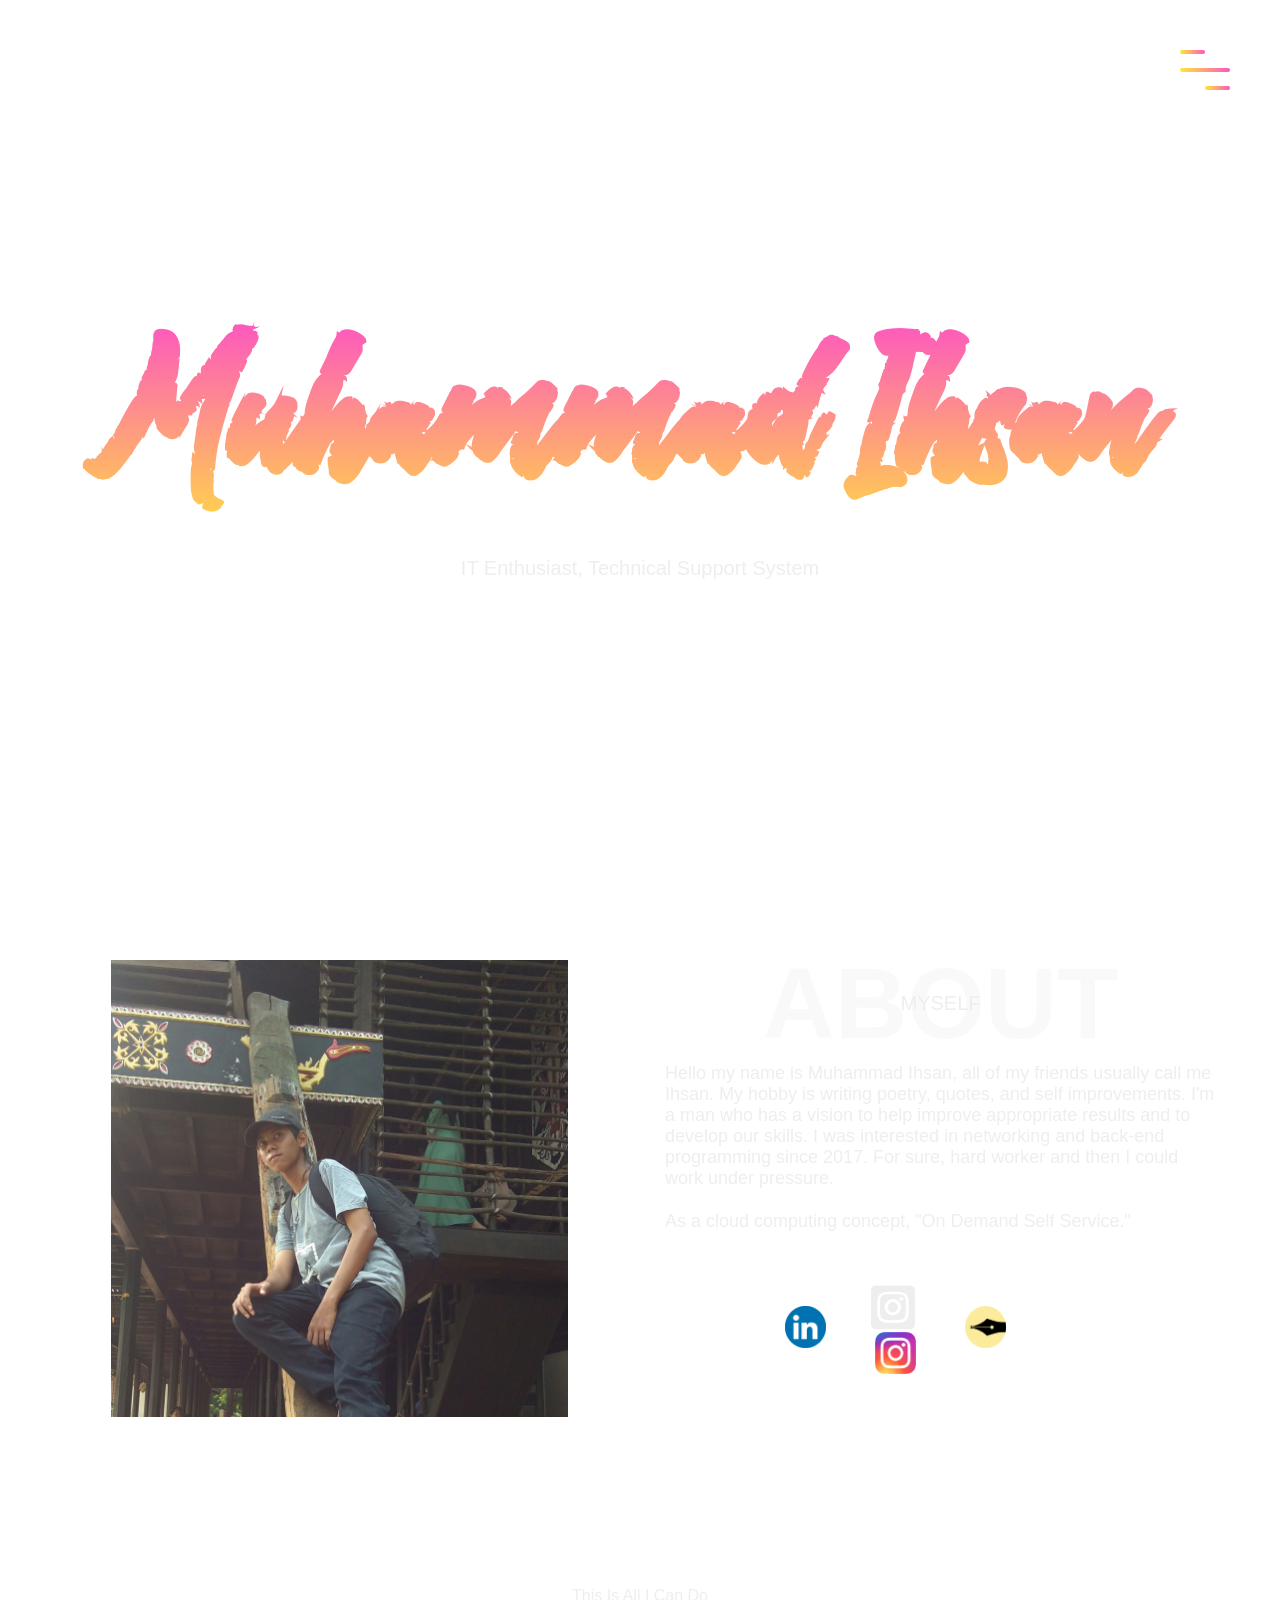
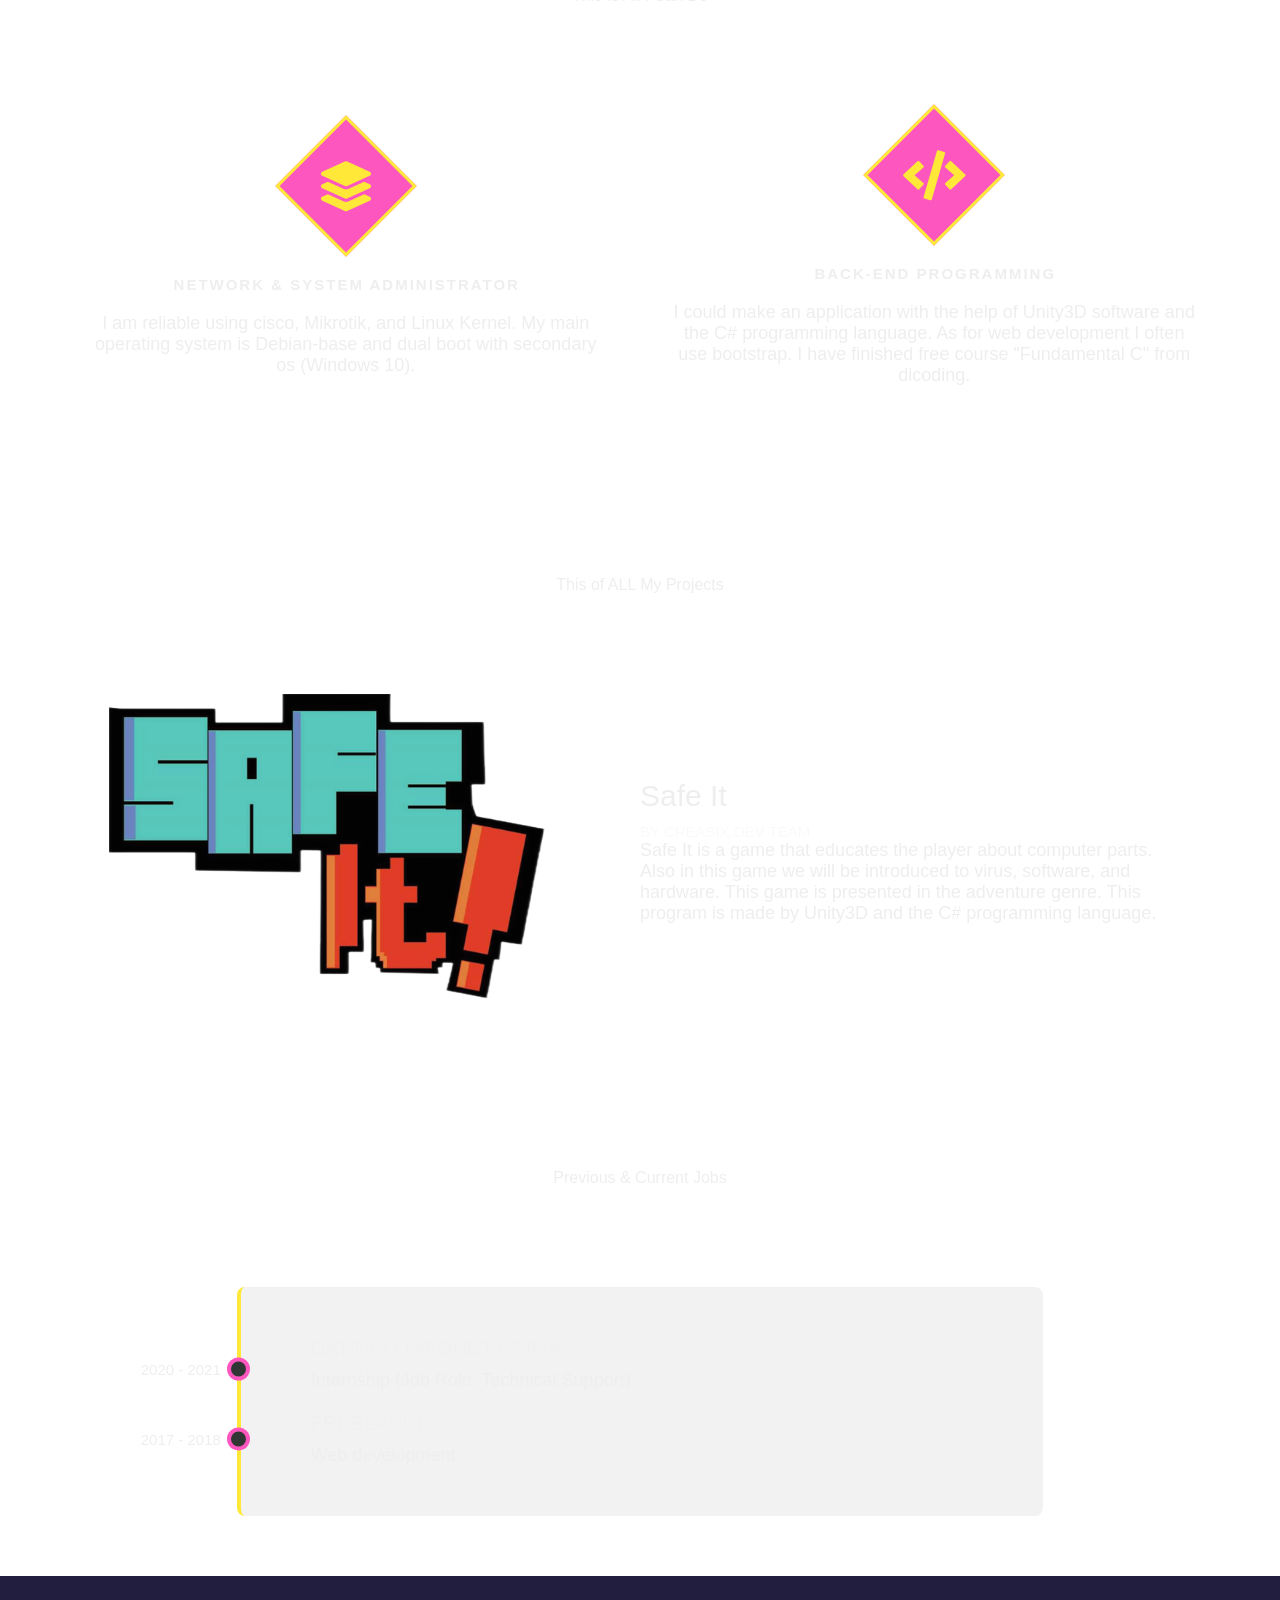
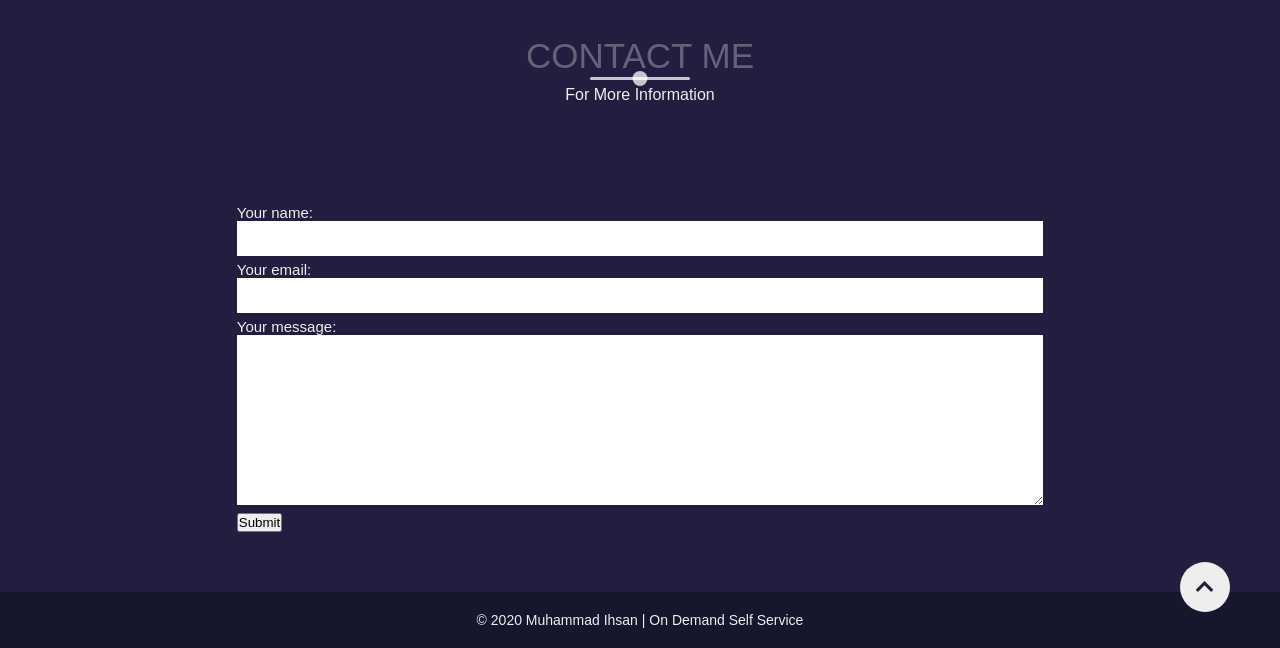
==== index.html @ b0d6e11d "bug fixing, masih ada sedikit bug di navigasi" ====
<!DOCTYPE html>
<html lang="en">
<head>
     <meta charset="UTF-8">
    <meta name="viewport" content="width=device-width, initial-scale=1">
    <title>Portfolio</title>
    <link rel="stylesheet" href="aos@next/dist/aos.css" />
    <link rel="stylesheet" href="https://use.fontawesome.com/releases/v5.7.2/css/all.css" integrity="sha384-fnmOCqbTlWIlj8LyTjo7mOUStjsKC4pOpQbqyi7RrhN7udi9RwhKkMHpvLbHG9Sr" crossorigin="anonymous">
    <link rel="stylesheet" href="main.css">
</head>
<body>
	<header>
		<div class="menu-toggler">
			<div class="bar half start"></div>
			<div class="bar"></div>
			<div class="bar half end"></div>
		</div>
		<nav class="top-nav">
			<ul class="nav-list">
				<li>
					<a href="index.html" class="nav-link">Home</a>
				</li>
				<li>
					<a href="#about" class="nav-link">About</a>
				</li>
				<li>
					<a href="#services" class="nav-link">Services</a>
				</li>
				<li>
					<a href="#portfolio" class="nav-link">Portfolio</a>
				</li>
				<li>
					<a href="#experience" class="nav-link">Experience</a>
				</li>
				<li>
					<a href="#contact" class="nav-link">Contact</a>
				</li> 
			</ul>
		</nav>
		<div class="landing-text">
			<h1>Muhammad Ihsan</h1>
			<h6>IT Enthusiast, Technical Support System</h6>
		</div>
	</header>

	<section class="about" id="about">
		<div class="container">
			<div class="profile-img" data-aos="fade-right" data-aos-delay="300">
				<img src="images/profile4.JPG">
			</div>
			<div class="about-details"  data-aos="fade-left" data-aos-delay="600">
				<div class="about-heading">
					<h1>
						About
					</h1>
					<h6>
						Myself
					</h6>
				</div>
				<p>
					Hello my name is Muhammad Ihsan, all of my friends usually call me Ihsan. My hobby is writing poetry, quotes, and self improvements. I'm a man who has a vision to help improve appropriate results and to develop our skills. I was interested in networking and back-end programming since 2017. For sure, hard worker and then I could work under pressure.
				</p>
				<br>
				<br>
				<p>
					As a cloud computing concept, "On Demand Self Service."
				</p>
				<div class="social-media">
				<ul class="nav-list">
					<li>
						<a href="https://www.linkedin.com/in/muhammad-ihsan-b59110147/" class="icon-link">
							<i class="fab fa-linkedin-square">
								<img src="images/linkedin.png">
							</i>
						</a>
					</li>
					<li>
						<a href="https://www.instagram.com/13ihsan92" class="icon-link">
							<i class="fab fa-instagram-square">
								<img src="images/ig.png">
							</i>
						</a>
					</li>
					<li>
						<a href="https://penakota.id/penulis/stalkingbird" class="icon-link">
							<i class="fab fa-penakota-square">
								<img src="images/penakota.png">
							</i>
						</a>
					</li>
					<!-- mengurangi <li>
						<a href="https://www.facebook.com/13ihsan92" class="icon-link">
							<i class="fab fa-fb-square">
								<img src="images/fb.png">
							</i>
						</a>
					</li> -->
					<li>
						<a href="https://www.github.com/13ihsan92/" class="icon-link">
							<i class="fab fa-githubs-square">
								<img src="images/git.png">
							</i>
						</a>
					</li>
				</ul>
			</div>
			</div>
		</div>
	</section>

	<section class="services" id="services">
		<div class="container">
			<div class="section-heading">
				<h1>
					Services
				</h1>
				<h6>
					This Is All I Can Do
				</h6>
			</div>
				<div class="my-skills">
					<div class="skill" data-aos="fade-in" data-aos-delay="600">
					<div class="icon-container">
						<i class="fas fa-layer-group"></i>
					</div>
						<h1>Network & System Administrator</h1>
					<p>
						I am reliable using cisco, Mikrotik, and Linux Kernel. My main operating system is Debian-base and dual boot with secondary os (Windows 10).
					</p>
				</div>
				<div class="skill" data-aos="fade-in" data-aos-delay="900">
					<div class="icon-container">
						<i class="fas fa-code"></i>
					</div>
					<h1>Back-End Programming</h1>
					<p>
						I could make an application with the help of Unity3D software and the C# programming language. As for web development I often use bootstrap. 
						I have finished free course "Fundamental C" from dicoding.
					</p>
				</div>
			</div>
		</div>
	</section>

	<section class="portfolio" id="portfolio">
		<div class="container">
			<div class="section-heading">
				<h1>
					Portfolio
				</h1>
				<h6>
					This of ALL My Projects 
				</h6>
			</div>
			<div class="portfolio-item">
				<div class="portfolio-img has-margin-right" data-aos="fade-right" data-aos-delay="300">
					<img src="images/Safe it3.png">
				</div>
				<div class="portfolio-description has-margin-right" data-aos="fade-left" data-aos-delay="600">
					<h1>Safe It</h1>
					<h6>By Creasix.dev Team</h6>
					<p>Safe It is a game that educates the player about computer parts. Also in this game we will be introduced to virus, software, and hardware. This game is presented in the adventure genre. This program is made by Unity3D and the C# programming language.</p>
					<!-- remove sementara <a href="#">View More Details</a> -->
				</div>
			</div>
		</div>
	</section>


	<section class="experience" id="experience">
		<div class="container">
			<div class="section-heading">
				<h1>
					Work Experiences
				</h1>
				<h6>
					Previous & Current Jobs
				</h6>
			</div>
			<div class="timeline" data-aos="fade-down" data-aos-delay="600">
				<ul>
					<li class="date" data-date="2020 - 2021">
						<h1>Datindo Infonet Prima</h1>
						<p>Internship (Job Role: Technical Support)</p>
					</li>
					<li class="date" data-date="2017 - 2018">
						<h1>Freelance</h1>
						<p>Web development</p>
					</li>
				</ul>
			</div>
		</div>
	</section>

	<section class="contact" id="contact">
		<div class="container">
			<div class="section-heading">
				<h1>
					Contact Me
				</h1>
				<h6>
					For More Information
				</h6>
			</div>
			<form action="https://formspree.io/mqkykawk" method="POST" data-aos="fade-up" data-aos-delay="600">
				<label>
    				Your name:
   					<input type="text" name="name" required>
  				</label>
  				<label>
    				Your email:
   					<input type="text" name="_replyto" required>
  				</label>
  				<label>
    				Your message:
    				<textarea name="message" cols="10" rows="10"></textarea>
  				</label>
  				<button type="submit" value="submit">Submit</button>
			</form>
		</div>
	</section>

	<footer class="copyright">
		<div class="up" id="up">
			<i class="fas fa-chevron-up"></i>
		</div>
		<p>&copy; 2020 Muhammad Ihsan | On Demand Self Service</p>
	</footer>

    <script src="https://ajax.googleapis.com/ajax/libs/jquery/3.3.1/jquery.min.js"></script>
    <script src="aos@next/dist/aos.js"></script>
    <script src="main.js"></script>
</body>
</html>
---- main.css ----
/*Start global*/
*{
  margin: 0;
  padding: 0;
  box-sizing: border-box;

}

html{

  font-size: 10px;
  font-family: 'Roboto', sans-serif;
  color: #eee;

}

body{
  width: 100%;
  height: 100%;
  background: url(images/sitebg2.jpg) no-repeat center fixed;
  background-size: cover;

}

section{
  padding: 6rem 0;

}

a{
  text-decoration: none;
  color: #eee;

}

p{
  font-size: 1.8rem;
  font-weight: 300;

}

img{
  width: 83%;
  margin-left: auto;
  margin-right: auto;
  display: flex;
}
/*End global*/

/*Start reusable*/
.container{
  width: 90%;
  max-width: 100%;
  height: 100%;
  margin: 0 auto;
  position: relative;
}

.section-heading{
  text-align: center;
  margin-bottom: 10rem;
}

.section-heading h1{
  font-size: 3.5rem;
  color: rgba(255,255,255, .3);
  text-transform: uppercase;
  font-weight: 300;
  position: relative;
  margin-bottom: 1rem;

}

.section-heading h1::before,
.section-heading h1::after{
  content: '';
  position: absolute;
  bottom: -5rem;
  left: 50%;
  transform: translateX(-50%);
  background-color: rgba(255,255,255, 0.75);
}

.section-heading h1::before{
  width: 10rem;
  height: 3px;
  border-radius: .8rem;
  bottom: -0.4rem;
}

.section-heading h1::after{
  width: 1.5rem;
  height: 1.5rem;
  border-radius: 100%;
  bottom: -1rem;
}

.section-heading h6{
  font-size: 1.6rem;
  font-weight: 300;

}

.has-margin-right{
  margin-right: 5rem;

}

/*End reusable*/

/*Start header*/
header{
  width: 100%;
  height: 100vh;

}

.top-nav{
  width: 100%;
  height: 100vh;
  position: fixed;
  top: -150vh;
  z-index: 50;
  background-color: #16162d;
  border-bottom-right-radius: 100%; 
  border-bottom-left-radius: 100%;
  transition: all 650ms cubic-bezier(1,0,0,1);

}

.nav-list{
  list-style: none;
  width: 100%;
  height: 100%;
  display: flex;
  justify-content: center;
  align-items: center;

}

li{
  margin: 0 2rem;
}

.nav-link{
  font-family: "The Historia Demo", sans-serif;
  font-size: 5rem;
  padding: 1rem;

}

.nav-link:hover,
.nav-link:focus{
  background: linear-gradient(to top, #ffe838, #fd57bf);
  -webkit-background-clip: text;
  -webkit-text-fill-color: transparent;

}

.top-nav.open{
  top: 0;
  border-radius: initial;
}

.menu-toggler{
  position: absolute; 
  top: 5rem;
  right: 5rem;
  width: 5rem;
  height: 4rem;
  display: flex;
  flex-direction: column;
  justify-content: space-between;
  cursor: pointer;
  z-index: 1500;
  transition: transform 650ms ease-out;

}

.menu-toggler.open{
  transition: rotate(-450deg);
}

.bar{
  background: linear-gradient(to right, #ffe838, #fd57bf);
  width: 100%;
  height: 4px;
  border-radius: .8rem;
}

.bar.half{
  width: 50%;

}

.bar.start{
  transform-origin: right;
  transition: transform 650ms cubic-bezier(0.54, -0.81, 0.57, 0.57);  

}

.open .bar.start{
  transform: rotate(-450deg) translateX(.8rem);

}

.bar.end{
  align-self: flex-end;
  transform-origin: left;
  transition: transform 650ms cubic-bezier(0.54, -0.81, 0.57, 0.57);  

}

.open .bar.end{
  transform: rotate(-450deg) translateX(-.8rem);
  
}

.landing-text{
  position: absolute;
  top: 50%;
  left: 50%;
  transform: translate(-50%, -50%);
  width: 100%;
  text-align: center;
  z-index: 1;

}

.landing-text h1{
  font-size: 20rem;
  font-family: 'The Historia Demo', sans-serif;
  background: linear-gradient(to top, #ffe838, #fd57bf);
  -webkit-background-clip: text;
  -webkit-text-fill-color: transparent;
  padding: 1rem;
  user-select: none;

}

.landing-text h6{
  font-size: 2rem;
  font-weight: 300;

}
/*End header*/

/*Start about*/
.about .container{
  display: flex;
  align-items: center;
  justify-content: center;

}

.about-heading{
  text-align: center;
  text-transform: uppercase;
  line-height: 0;
  margin-bottom: 6rem;

}

.about-heading h1{
  font-size: 10rem;
  opacity: .3;
}

.about-heading h6{
  font-size: 2rem;
  font-weight: 300;

}

.profile-img{
  flex: 1;
  margin-right: 5rem;
}

.about-details{
  flex: 1;
}

.social-media{
    margin-top: 5rem;

}

.social-media i{
  font-size: 5rem;
  transition: color 650ms;

}

.social-media img {
  max-width: 50px;
}
/*End about*/

/*Start services*/
.my-skills{
  margin-top: 10rem;
  display: grid;
  grid-template-columns: repeat(auto-fit, minmax(25rem, 1fr));
  grid-gap: 2.5rem;
  text-align: center;
}

.skill{
  display: flex;
  flex-direction: column;
  justify-content: center;
  align-items: center;
  padding: 2rem;
}

.skill li{
  list-style-type: none;

}

.skill h1{
  text-transform: uppercase;
  letter-spacing: 2px;
  margin: 2rem -2px 2rem 0;
}

.icon-container{
  width: 10rem;
  height: 10rem;
  border: 3px solid #ffe838;
  background-color: #fd57bf;
  margin-bottom: 2rem;
  display: flex;
  transform: rotate(45deg);

}

.icon-container i{
  color: #ffe838;
  font-size: 5rem;
  margin: auto;
  transform: rotate(-45deg);
}

/*End services*/

/*Start portfolio*/
.portfolio-item{
  display: flex;
  align-items: center;
  justify-content: center;
  margin-bottom: 5rem;

}

.portfolio-item:last-child{
  margin-bottom: 0;

}

.portfolio-img{
    flex: 1;
}

.portfolio-description{
    flex: 1;
}

.portfolio-description h1{
  font-size: 3rem;
  text-transform: capitalize;
  font-weight: 300;
  margin: 1rem 0;

}

.portfolio-description h6{
  font-size: 1.5rem;
  text-transform: uppercase;
  font-weight: 300;
  opacity: 0.3;

}
.portfolio-description a{
  display: inline-block;
  margin-top: 2.5rem;
  font-size: 1.5rem;
  text-transform: uppercase;
  color: #3883ff;
transition: color 650ms;

}

.portfolio-description a:hover{
  color: #2f67cd;

}
/*End services*/

/*Start timeline*/
.timeline ul{
  border-left: 4px solid #ffe838;
  border-radius: .8rem;
  background-color: rgba(0,0,0,0.05);
  margin: 0 auto;
  position: relative;
  padding: 5rem;
  list-style: none;
  text-align: left;
  width: 70%;
}

.timeline h1{
  font-size: 2rem;
  text-transform: uppercase;
  font-weight: 300;
  margin-bottom: 1rem;
  opacity: .3;

}

.timeline .date{
  border-bottom: 1px solid rgba(255,255,255, 0.1);
  margin-bottom: 1rem;
  padding-bottom: 1rem;
  position: relative;

}

.timeline .date:last-of-type{
  padding-bottom: 0;
  margin-bottom: 0;
  border: none;

}

.timeline .date::before,
.timeline .date::after{
  position: absolute;
  display: block;
  top: 50%;
  transform: translateY(-50%);

}

.timeline .date::before{
  content: attr(data-date);
  left: -21rem;
  text-align: right;
  min-width: 12rem;
  font-size: 1.5rem;

}

.timeline .date::after{
  content: '';
  box-shadow: 0 0 0 4px #fd57bf;
  border-radius: 100%;
  left: -8rem;
  height: 1.5rem;
  width: 1.5rem;
  background-color: #313534;

}

/*End timeline*/

/*Start contact*/
.contact{
  background-color: #221e3f;

}

form{
  width: 70%;
  margin: 0 auto;
}

form label{
  font-size: 1.5rem;

}

input,
textarea{
  width: 100%;
  padding: 1rem;
  margin-bottom: 5px;
  border: none;
  outline-color: #fd57bf;

}

input [type="submit"]{
  width: initial;
  color: #eee;
  padding: 1rem 2rem;
  border-radius: .8rem;
  cursor: pointer;
  transition: background-color 650ms;

}

input [type="submit"]:hover{
  color: #221e3f;
  background-color: #ffe838;

}
/*End contact*/

/*Start footer*/
.copyright{
  width: 100%;
  text-align: center;
  background-color: #16162d;
  padding: 2rem 0;
  position: relative;

}

.up{
  position: absolute;
  width: 5rem;
  height: 5rem;
  background-color: #eee;
  top: -3rem;
  right: 5rem;
  border-radius: 100%;
  display: flex;
  animation: pulse 2s infinite;
  cursor: pointer;

}
 
.up i{
  color: #221e3f;
  font-size: 2rem;
  margin: auto;

}

.copyright p{
  font-size: 1.4rem;

}

/*End footer*/

/*Start animations*/
@keyframes pulse{
  0%{
    box-shadow: 0 0 0 0 rgba(253, 87, 191, 0.99);
  }
  70%{
    box-shadow: 0 0 0 2rem rgba(253, 87, 191, 0);
  }
  100%{
    box-shadow: 0 0 0 0 rgba(253, 87, 191, 0);
  }
}

/*End animations*/

/*Start media queries*/
@font-face {
  font-family: 'The Historia Demo';
  src: url('fonts/thehistoriademo-webfont.woff2') format('woff2'),
       url('fonts/thehistoriademo-webfont.woff') format('woff');
  font-weight: normal;
  font-style: normal;
}

@media screen and (max-width: 768px){
  body{
    background: url(images/sitebg2.jpg) no-repeat center fixed;
    background-size: cover;
  }

  .landing-text h1{
    margin: 0 0 0 auto;
    font-size: 8rem;
  }

  .landing-text h6{
     margin: 0 0 0 auto;
    font-size: 1.7rem;
  }

  .nav-list{
    flex-direction: column;

  }
  li{
    margin: 2rem 0;

  }

  .nav-link{
    font-size: 4.5rem;

  }
  .about-heading h1{
    font-size: 8rem;

  }

  .section-heading h1{
    font-size: 3rem;

  }

  .about-details .nav-list{
    flex-direction: initial;
  }

  .about-details li{
    margin: 0 2rem;
  }

  .icon-container{
    width: 7rem;
    height: 7rem;
  }

  .icon-container img{
  }

  .timeline ul{
    margin: 0 0 0 auto;
  }

  .timeline .date:before{
    left: -20rem;
  }
  .timeline .date:after{
    left: -5.9rem;
  }
}

@media screen and (max-width: 600px){
  .menu-toggler{
    top: 2rem;
    right: 2rem;
  }

  .landing-text h1{
    font-family: 'The Historia Demo';
    font-size: 6.5rem;
  }

  .landing-text h6{
    font-size: 1.4rem;
  }

  .about .container{
    flex-direction: column;

  }

  .profile-img{
    margin: 0 0 7rem 0;
  }

  .portfolio-item{
    flex-direction: column;

  }

  .portfolio-img{
    margin: 0 0 2rem 0;
    order: 1;
  }

  .portfolio-description{
    margin: 0;
    order: 2;
  }

  .timeline p{
    font-size: 1.6rem;
  }

  .timeline .date::before{
    font-size: 1.3rem;
  }

  form{
    width: 100%;
  }

  .up{
    right: 2rem;
  }
}

@media screen and (max-width: 480px){
  .menu-toggler{
    top: 2rem;
    right: 2rem;
  }

  .landing-text h1{
    font-family: 'The Historia Demo';
    font-size: 6.5rem;
  }

  .landing-text h6{
    font-size: 1.4rem;
  }

  .about .container{
    flex-direction: column;

  }

  .profile-img{
    margin: 0 0 7rem 0;
  }

  .portfolio-item{
    flex-direction: column;

  }

  .portfolio-img{
    margin: 0 0 2rem 0;
    order: 1;
  }

  .portfolio-description{
    margin: 0;
    order: 2;
  }

  .timeline p{
    font-size: 1.6rem;
  }

  .timeline .date::before{
    font-size: 1.1rem;
  }

  form{
    width: 100%;
  }

  .up{
    right: 2rem;
  }
}
/*End media queries*/
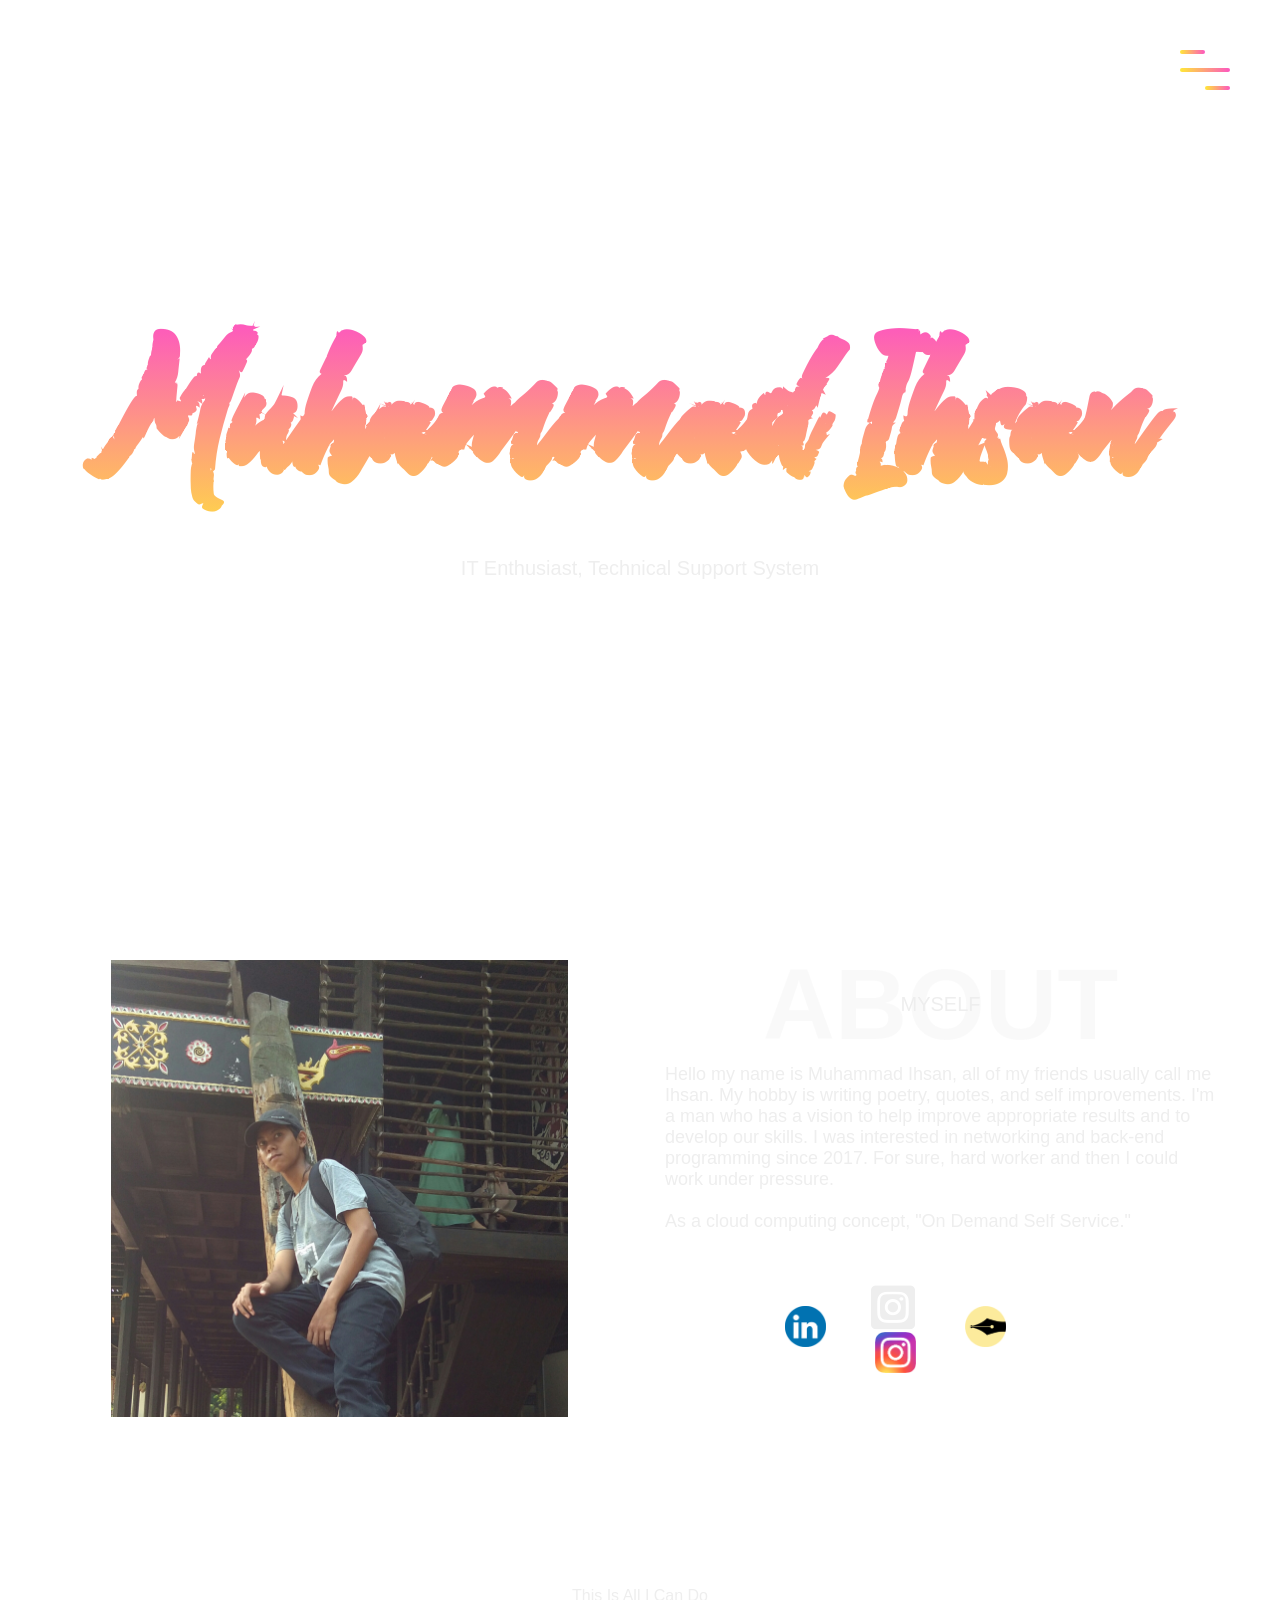
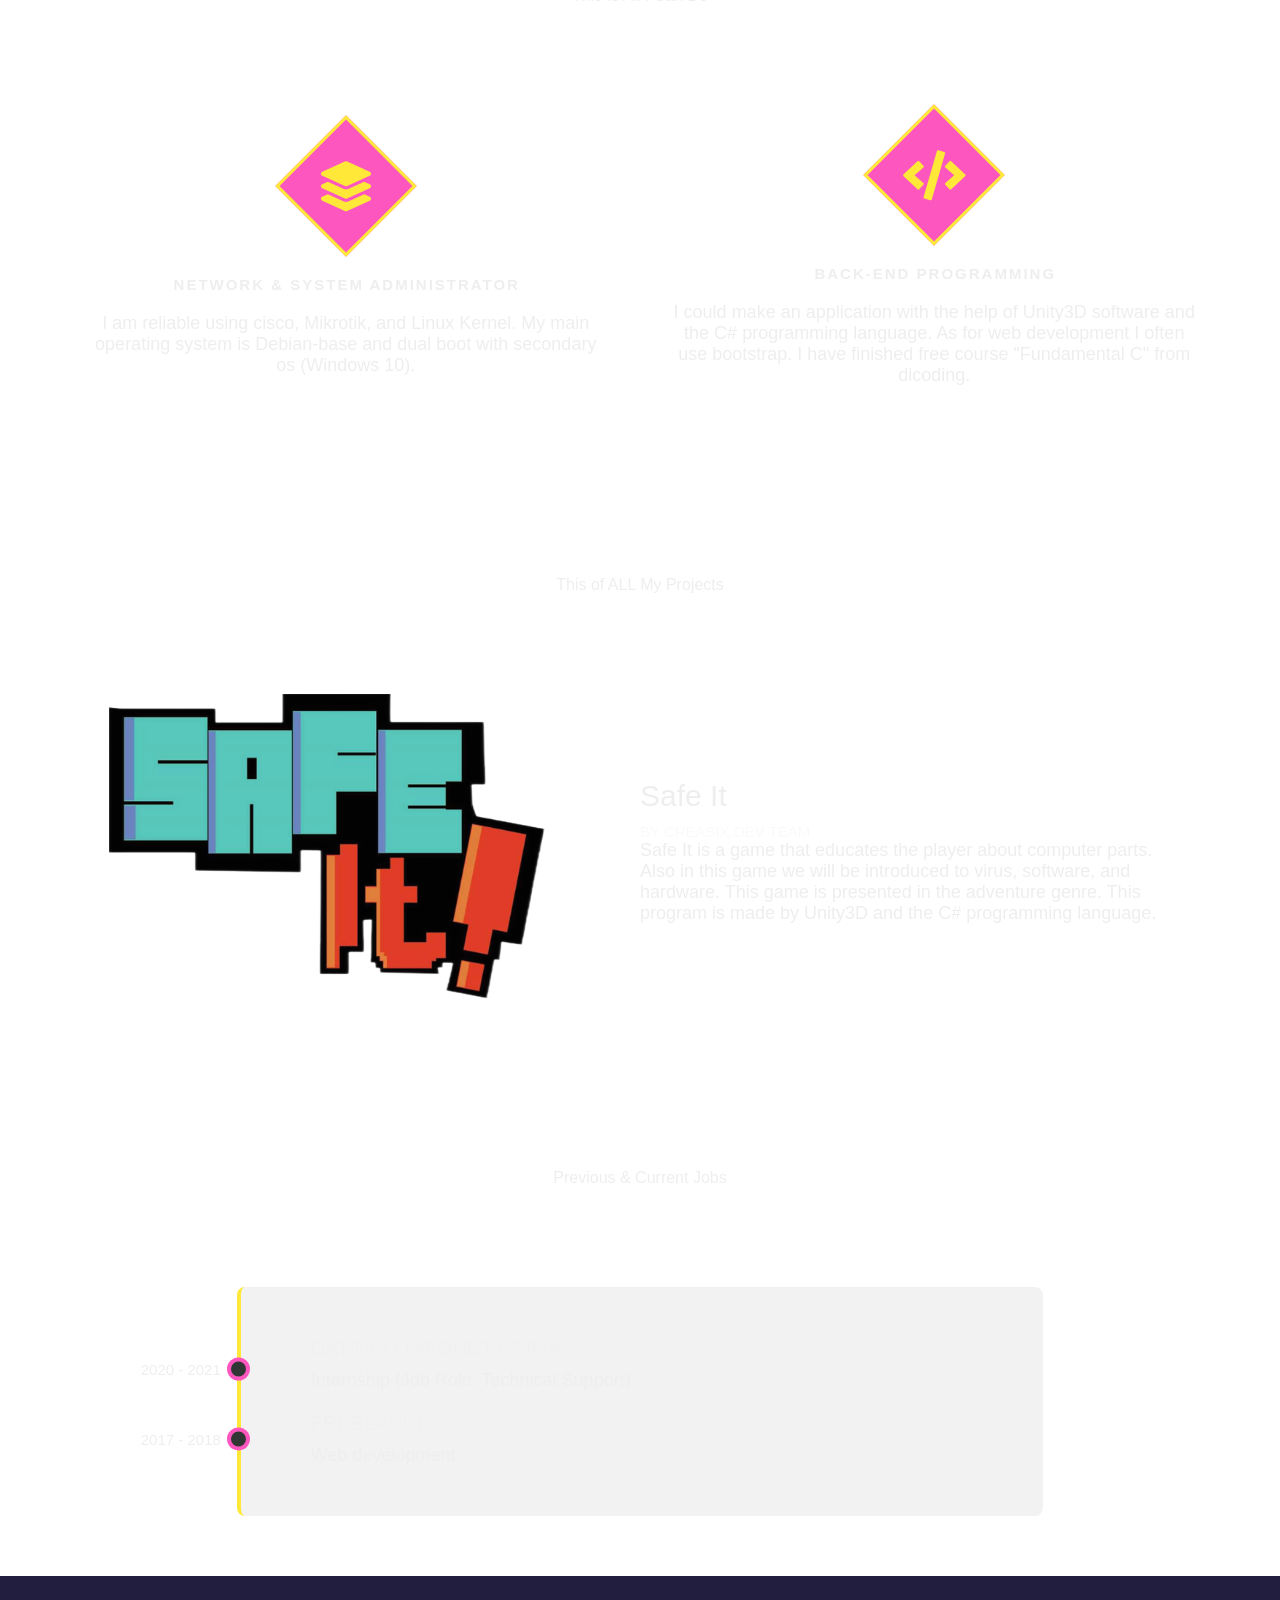
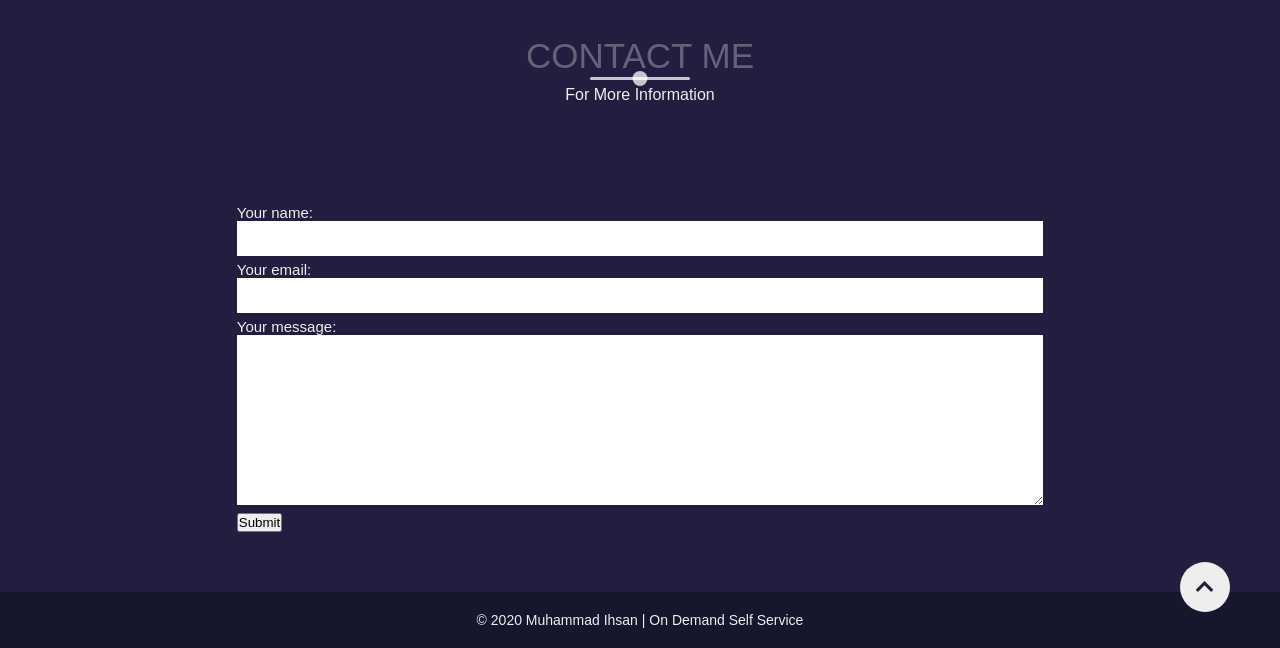
==== commit 9e581bb4: "uncommit bug navigasi" ====
--- a/index.html
+++ b/index.html
@@ -57,9 +57,9 @@
 						Myself
 					</h6>
 				</div>
+
 				<p>
 					Hello my name is Muhammad Ihsan, all of my friends usually call me Ihsan. My hobby is writing poetry, quotes, and self improvements. I'm a man who has a vision to help improve appropriate results and to develop our skills. I was interested in networking and back-end programming since 2017. For sure, hard worker and then I could work under pressure.
-				</p>
 				<br>
 				<br>
 				<p>
--- a/main.css
+++ b/main.css
@@ -41,9 +41,9 @@
 
 img{
   width: 83%;
+  display: flex;
   margin-left: auto;
   margin-right: auto;
-  display: flex;
 }
 /*End global*/
 
@@ -119,7 +119,7 @@
   width: 100%;
   height: 100vh;
   position: fixed;
-  top: -150vh;
+  top: -100vh;
   z-index: 50;
   background-color: #16162d;
   border-bottom-right-radius: 100%; 
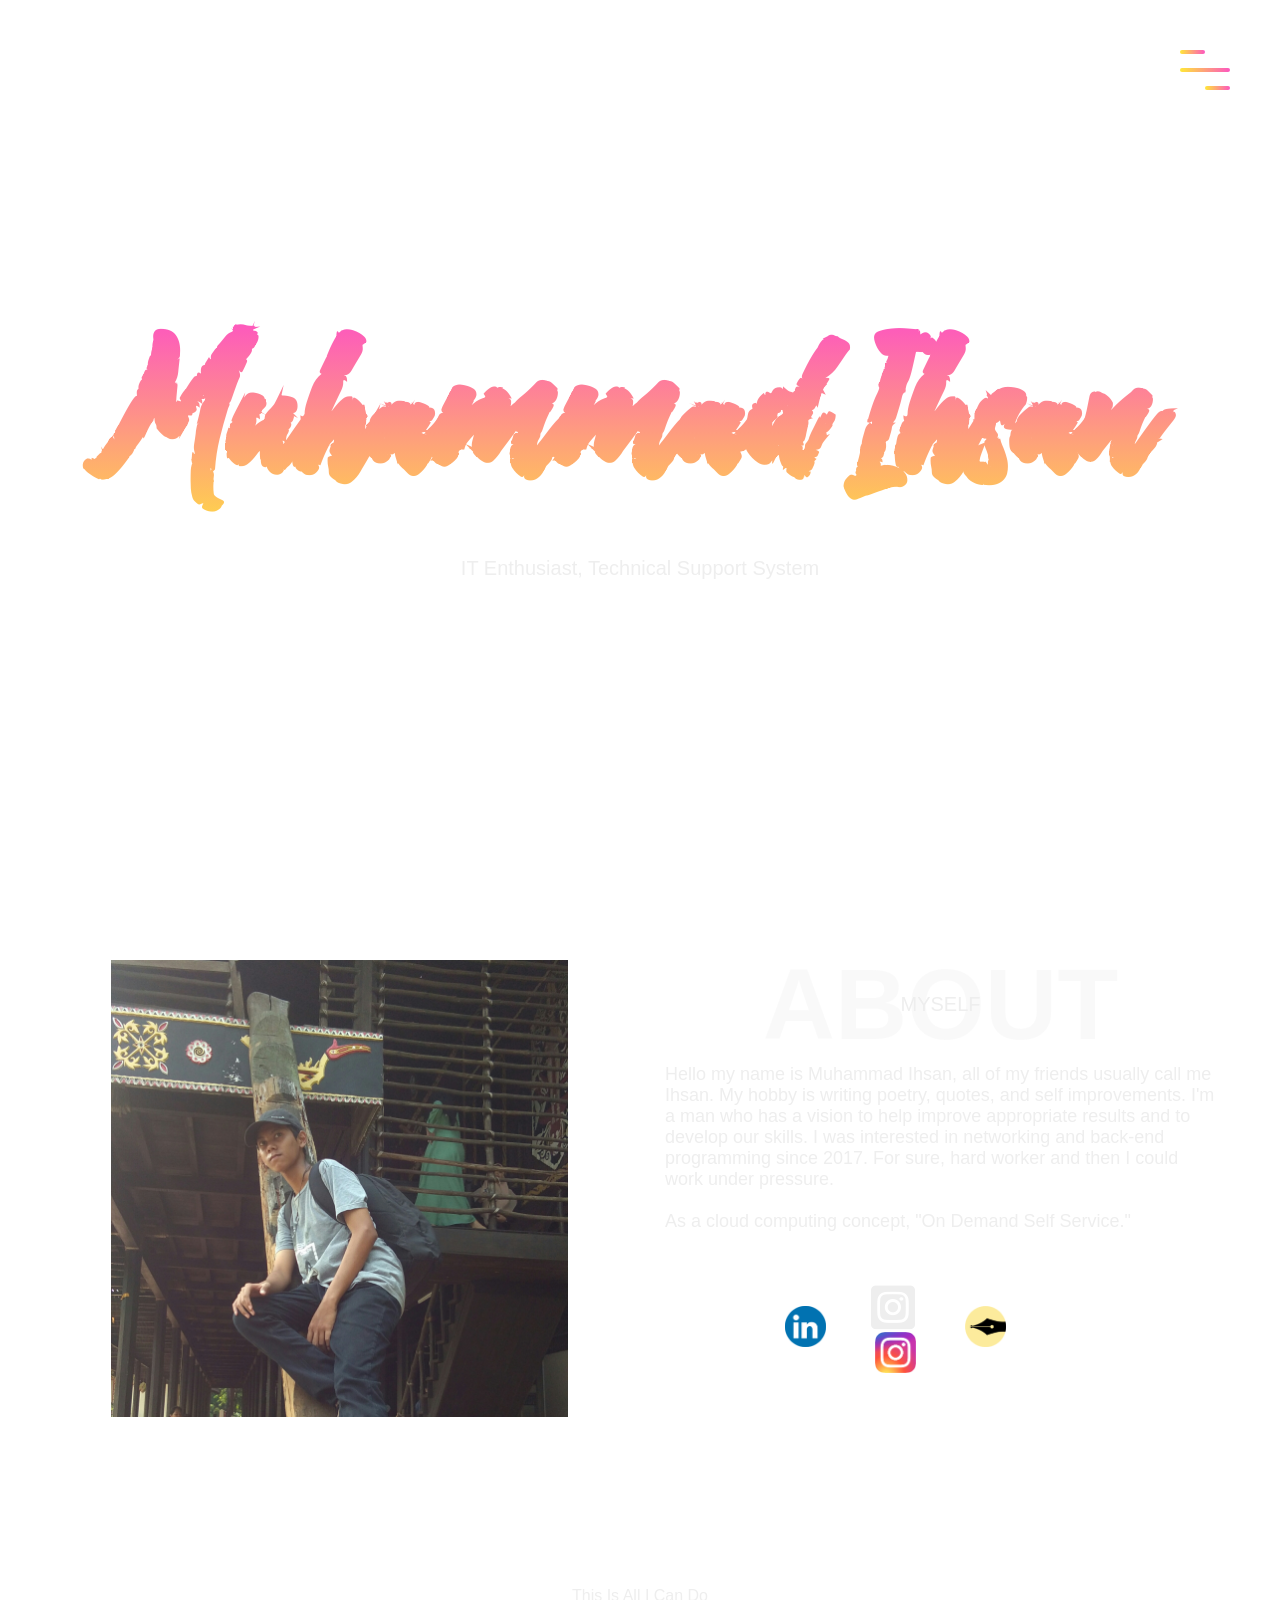
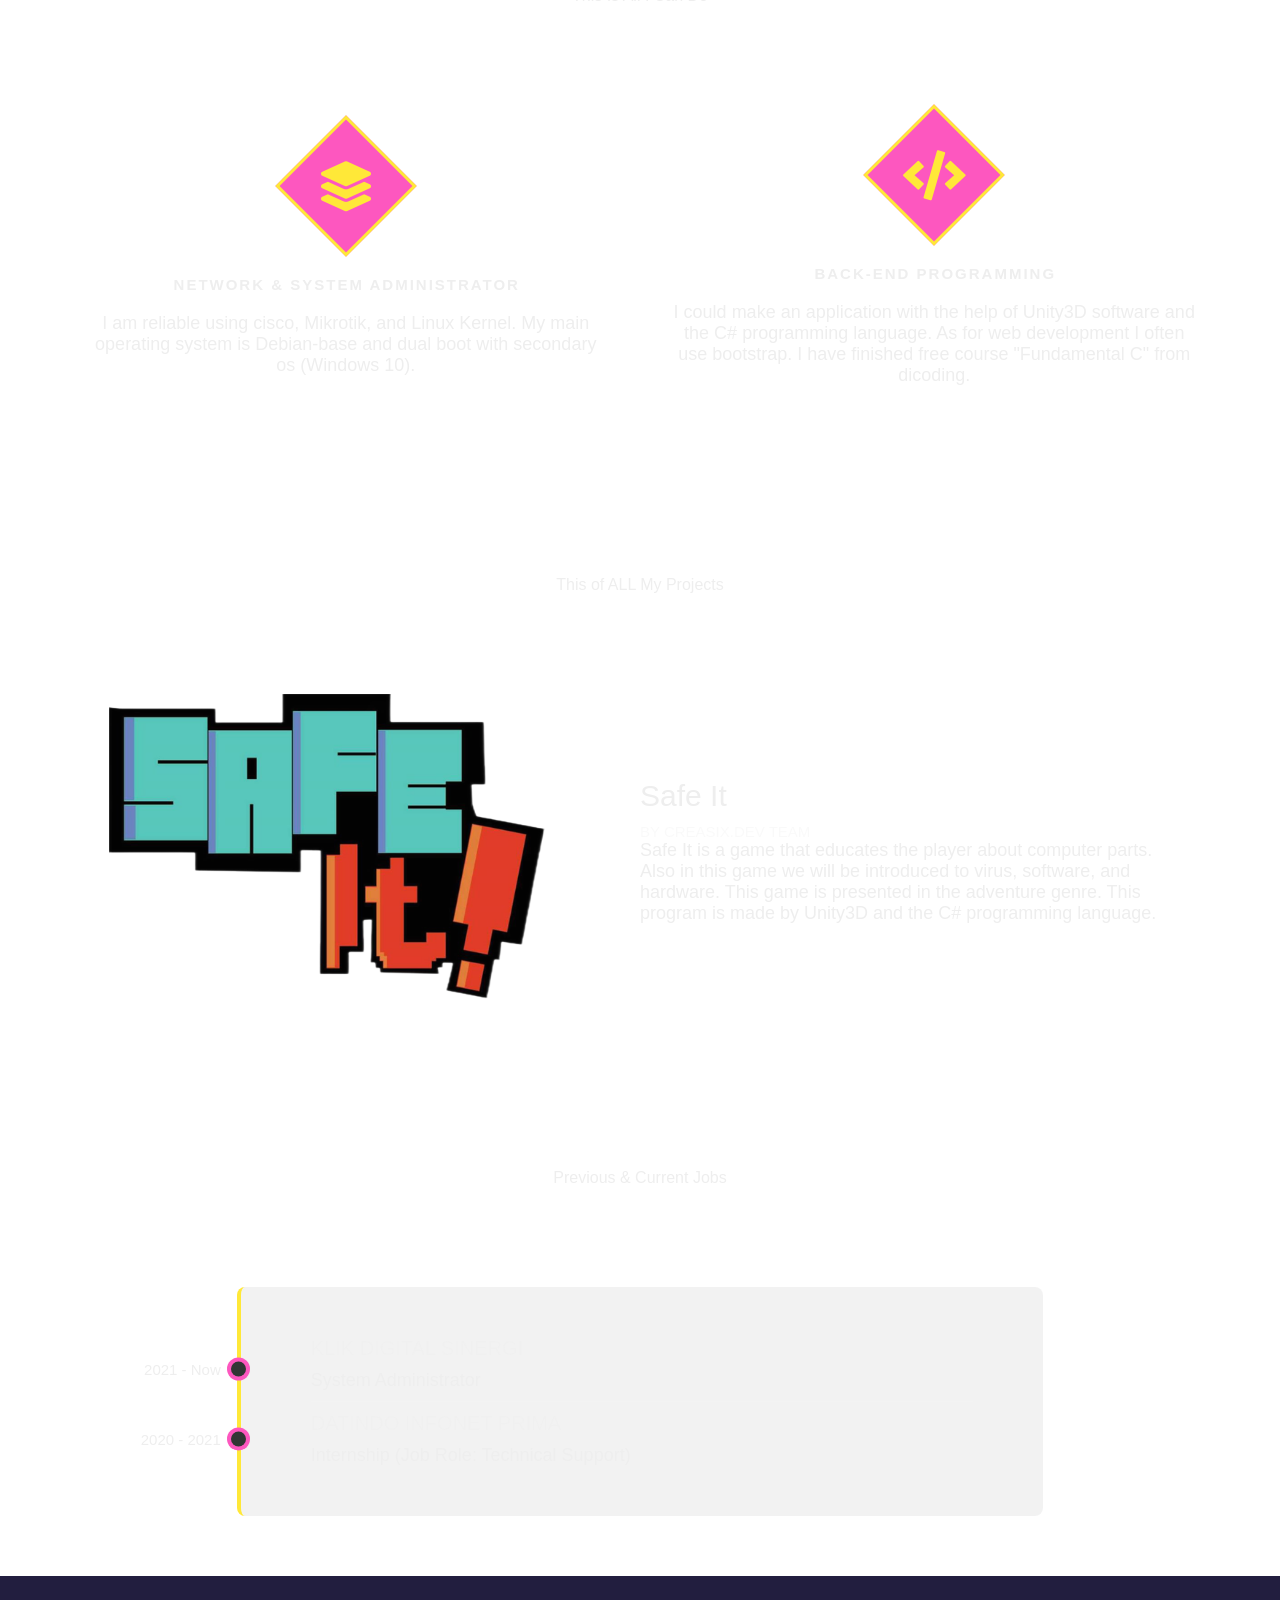
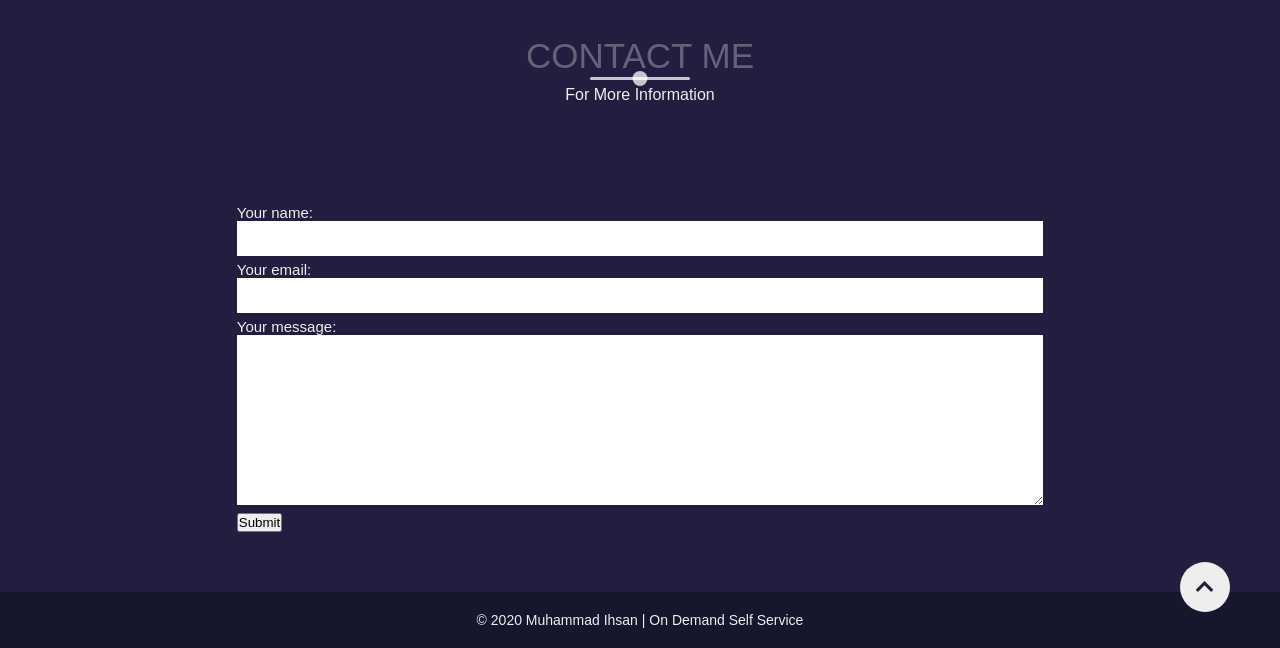
==== commit ff7beaee: "Update pekerjaan" ====
--- a/index.html
+++ b/index.html
@@ -179,13 +179,13 @@
 			</div>
 			<div class="timeline" data-aos="fade-down" data-aos-delay="600">
 				<ul>
+					<li class="date" data-date="2021 - Now">
+						<h1>Klik Digital Sinergi</h1>
+						<p>System Administrator</p>
+					</li>
 					<li class="date" data-date="2020 - 2021">
 						<h1>Datindo Infonet Prima</h1>
 						<p>Internship (Job Role: Technical Support)</p>
-					</li>
-					<li class="date" data-date="2017 - 2018">
-						<h1>Freelance</h1>
-						<p>Web development</p>
 					</li>
 				</ul>
 			</div>
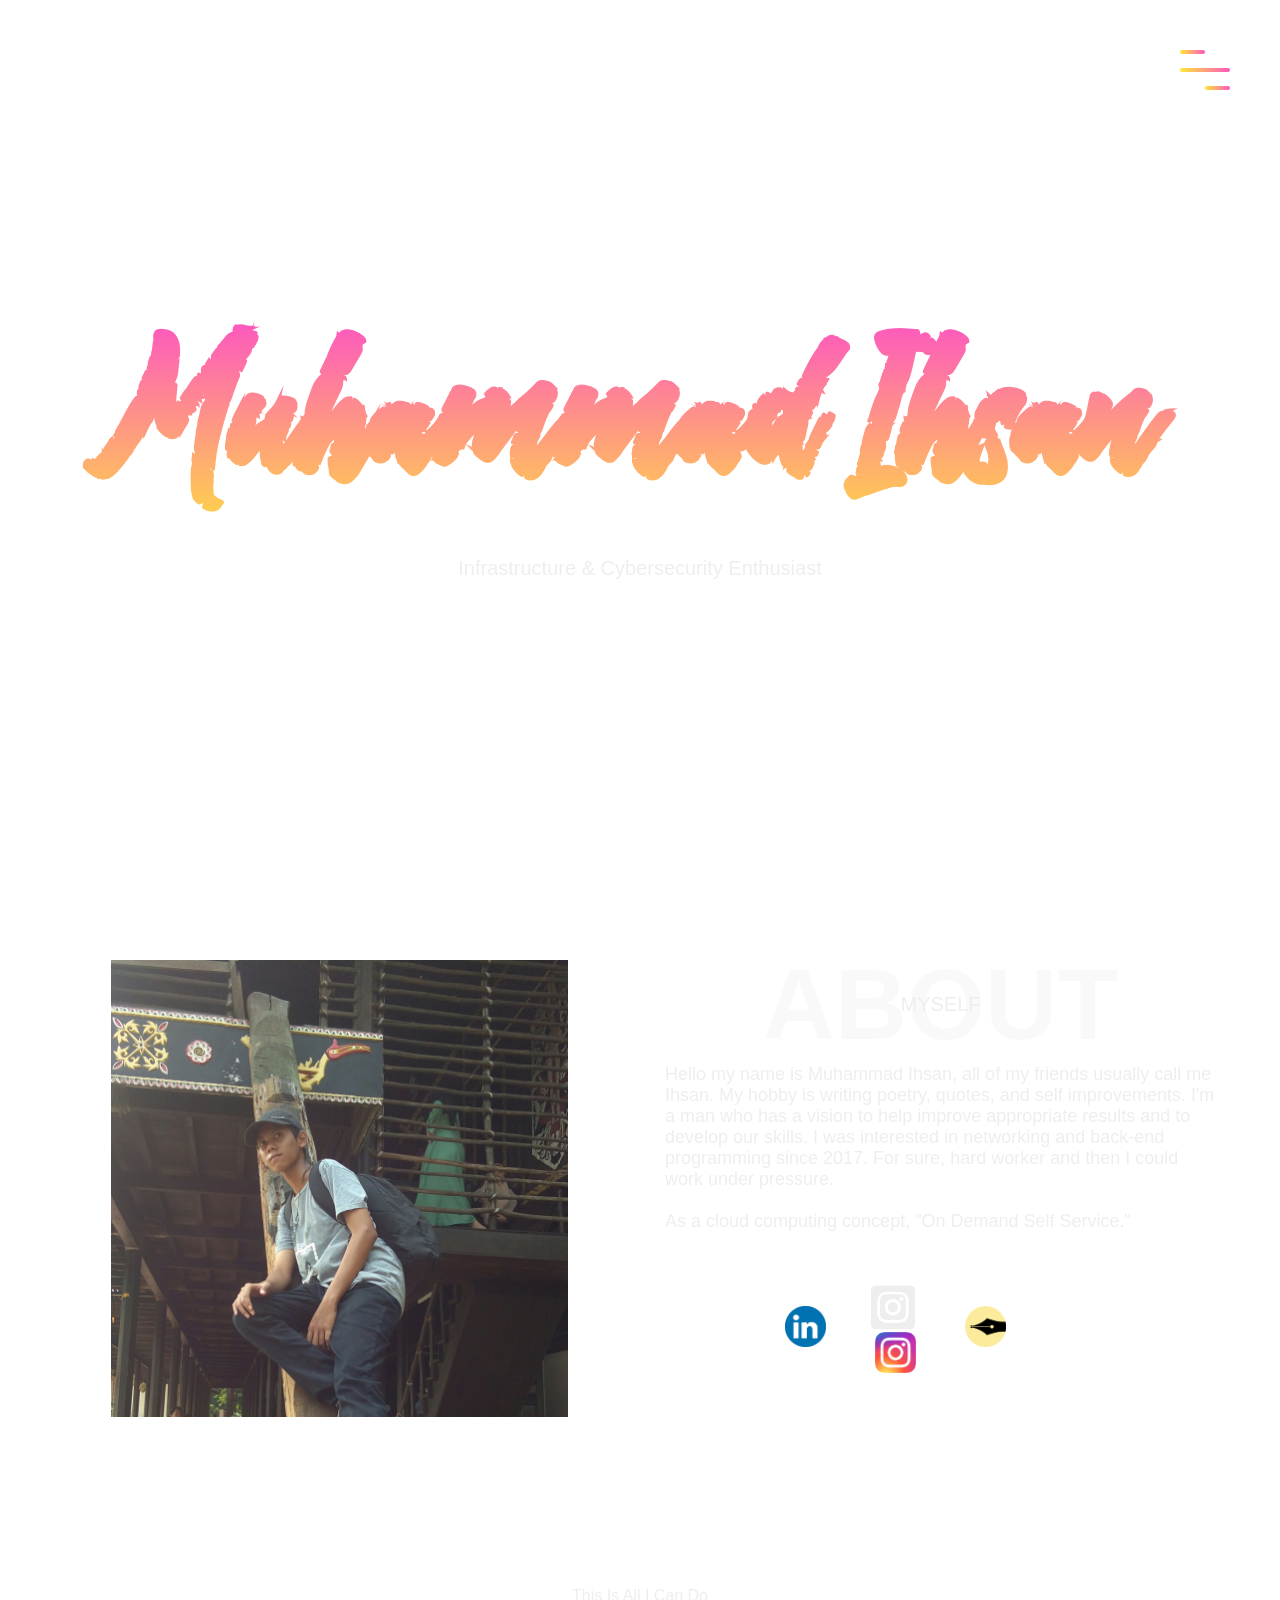
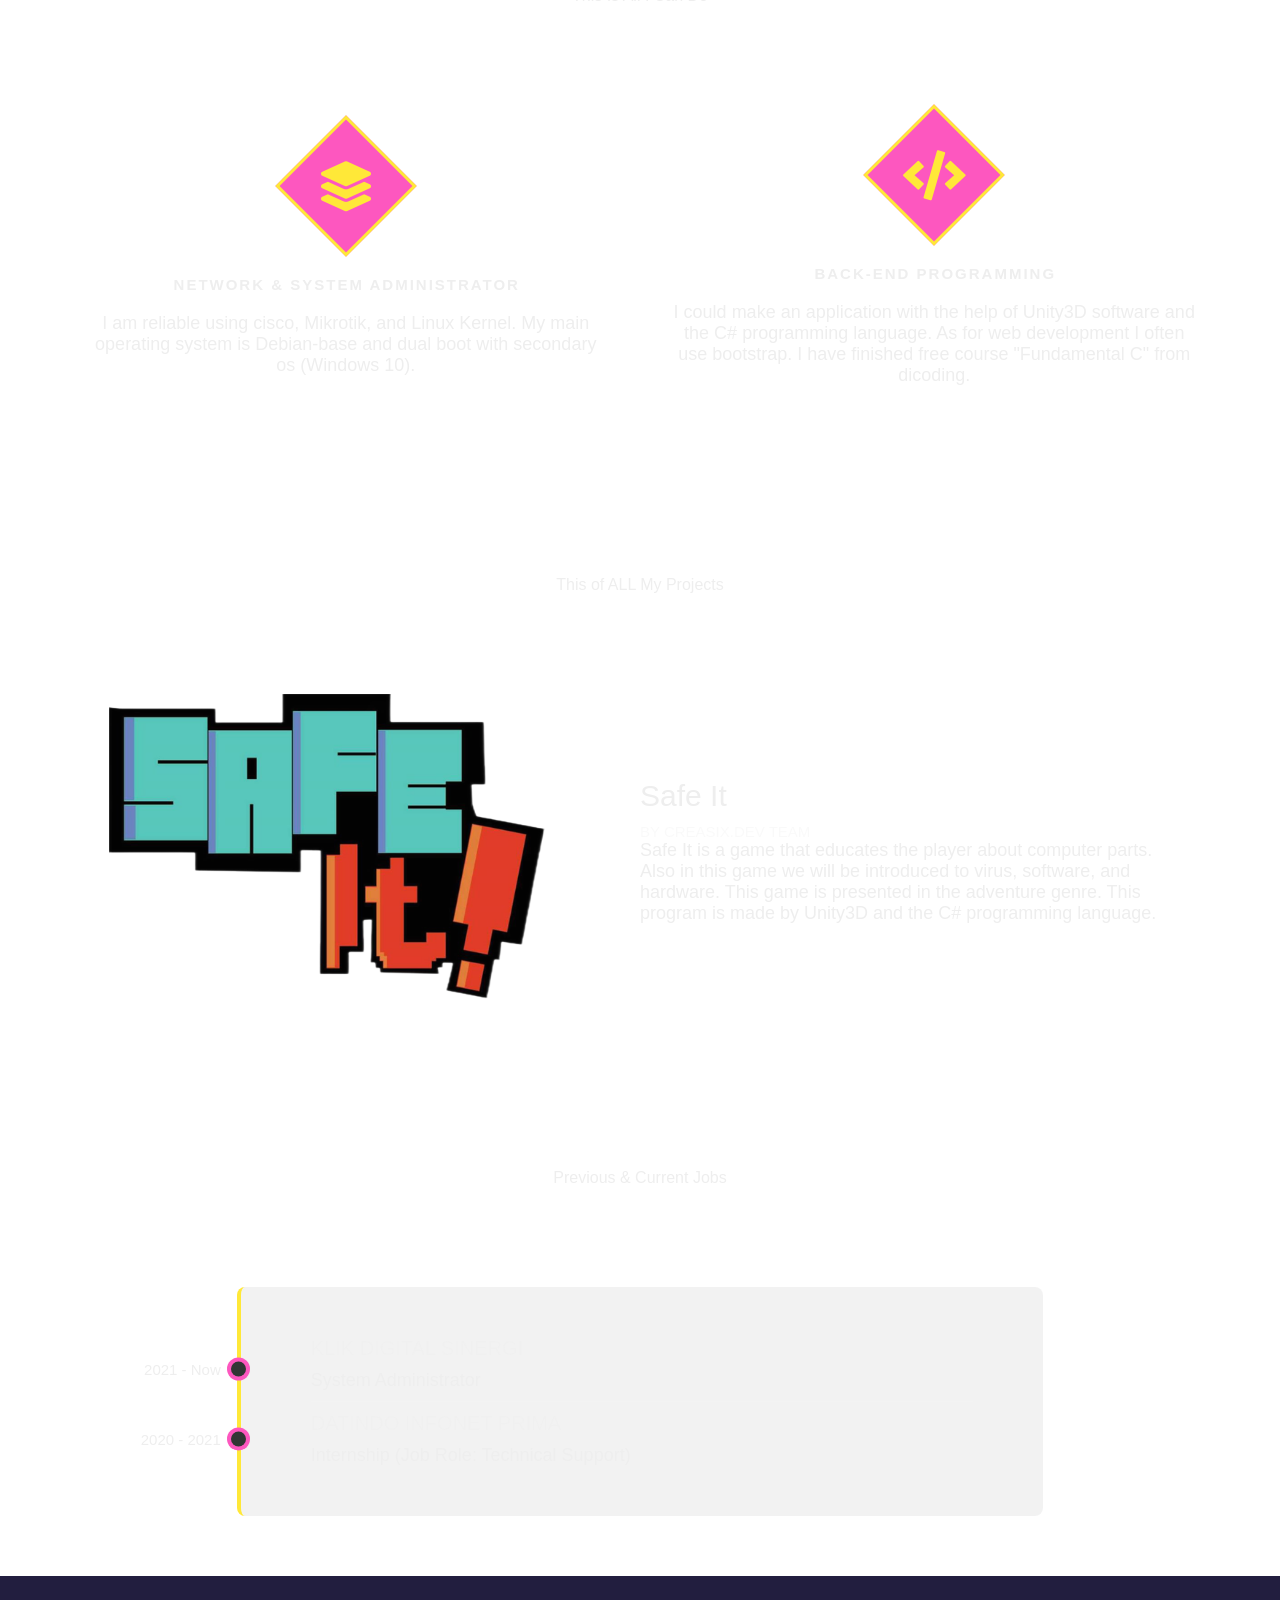
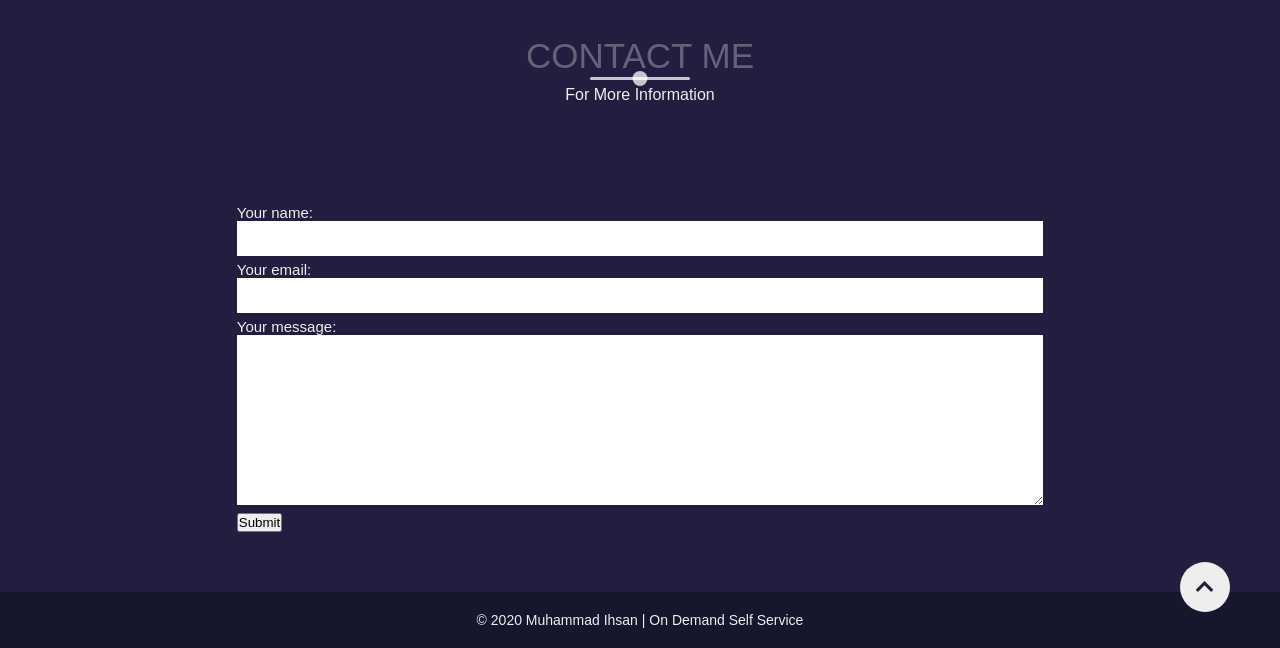
==== commit f40bba32: "update about me" ====
--- a/index.html
+++ b/index.html
@@ -39,7 +39,7 @@
 		</nav>
 		<div class="landing-text">
 			<h1>Muhammad Ihsan</h1>
-			<h6>IT Enthusiast, Technical Support System</h6>
+			<h6>Infrastructure & Cybersecurity Enthusiast</h6>
 		</div>
 	</header>
 
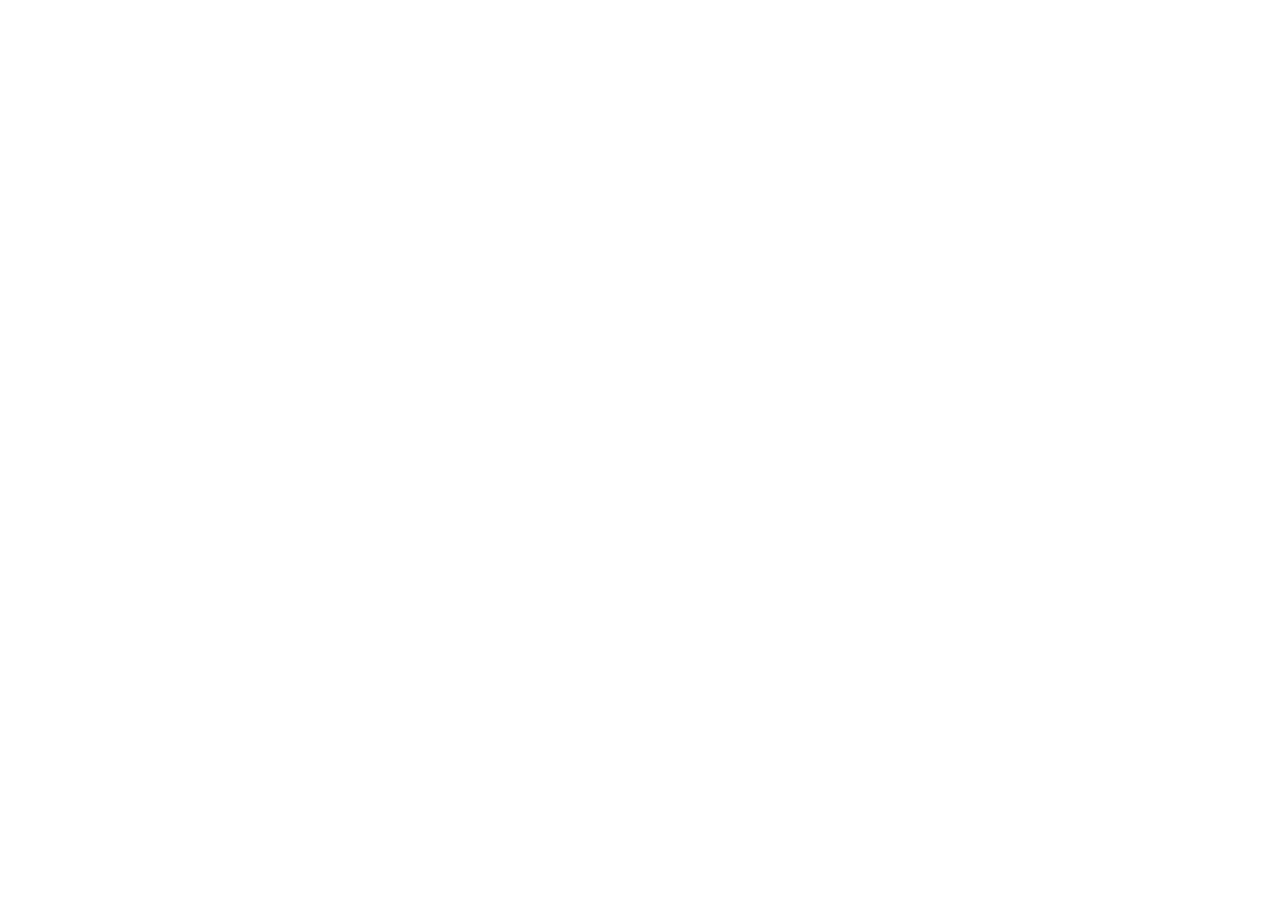
==== commit 89e398f0: "ganti jadi notion" ====
--- a/index.html
+++ b/index.html
@@ -1,234 +1,13 @@
-<!DOCTYPE html>
-<html lang="en">
+<!DOCTYPE HTML>
+<html lang="en" style="min-height:100%;">
+<meta http-equiv="refresh" content="0; URL=https://13ihsan92.notion.site/Documentation-san-NBA-stl-b5f06c8384c34fbb877a1313cffd7804?pvs=4"> <!-- edit this line -->
 <head>
-     <meta charset="UTF-8">
-    <meta name="viewport" content="width=device-width, initial-scale=1">
-    <title>Portfolio</title>
-    <link rel="stylesheet" href="aos@next/dist/aos.css" />
-    <link rel="stylesheet" href="https://use.fontawesome.com/releases/v5.7.2/css/all.css" integrity="sha384-fnmOCqbTlWIlj8LyTjo7mOUStjsKC4pOpQbqyi7RrhN7udi9RwhKkMHpvLbHG9Sr" crossorigin="anonymous">
-    <link rel="stylesheet" href="main.css">
+    <meta charset="utf-8">
+    <meta name="viewport" content="width=device-width, initial-scale=1, shrink-to-fit=no">
 </head>
-<body>
-	<header>
-		<div class="menu-toggler">
-			<div class="bar half start"></div>
-			<div class="bar"></div>
-			<div class="bar half end"></div>
-		</div>
-		<nav class="top-nav">
-			<ul class="nav-list">
-				<li>
-					<a href="index.html" class="nav-link">Home</a>
-				</li>
-				<li>
-					<a href="#about" class="nav-link">About</a>
-				</li>
-				<li>
-					<a href="#services" class="nav-link">Services</a>
-				</li>
-				<li>
-					<a href="#portfolio" class="nav-link">Portfolio</a>
-				</li>
-				<li>
-					<a href="#experience" class="nav-link">Experience</a>
-				</li>
-				<li>
-					<a href="#contact" class="nav-link">Contact</a>
-				</li> 
-			</ul>
-		</nav>
-		<div class="landing-text">
-			<h1>Muhammad Ihsan</h1>
-			<h6>Infrastructure & Cybersecurity Enthusiast</h6>
-		</div>
-	</header>
 
-	<section class="about" id="about">
-		<div class="container">
-			<div class="profile-img" data-aos="fade-right" data-aos-delay="300">
-				<img src="images/profile4.JPG">
-			</div>
-			<div class="about-details"  data-aos="fade-left" data-aos-delay="600">
-				<div class="about-heading">
-					<h1>
-						About
-					</h1>
-					<h6>
-						Myself
-					</h6>
-				</div>
+<body style="background:black;">
+    <h1>Loading...</h1>
+</body>
 
-				<p>
-					Hello my name is Muhammad Ihsan, all of my friends usually call me Ihsan. My hobby is writing poetry, quotes, and self improvements. I'm a man who has a vision to help improve appropriate results and to develop our skills. I was interested in networking and back-end programming since 2017. For sure, hard worker and then I could work under pressure.
-				<br>
-				<br>
-				<p>
-					As a cloud computing concept, "On Demand Self Service."
-				</p>
-				<div class="social-media">
-				<ul class="nav-list">
-					<li>
-						<a href="https://www.linkedin.com/in/muhammad-ihsan-b59110147/" class="icon-link">
-							<i class="fab fa-linkedin-square">
-								<img src="images/linkedin.png">
-							</i>
-						</a>
-					</li>
-					<li>
-						<a href="https://www.instagram.com/13ihsan92" class="icon-link">
-							<i class="fab fa-instagram-square">
-								<img src="images/ig.png">
-							</i>
-						</a>
-					</li>
-					<li>
-						<a href="https://penakota.id/penulis/stalkingbird" class="icon-link">
-							<i class="fab fa-penakota-square">
-								<img src="images/penakota.png">
-							</i>
-						</a>
-					</li>
-					<!-- mengurangi <li>
-						<a href="https://www.facebook.com/13ihsan92" class="icon-link">
-							<i class="fab fa-fb-square">
-								<img src="images/fb.png">
-							</i>
-						</a>
-					</li> -->
-					<li>
-						<a href="https://www.github.com/13ihsan92/" class="icon-link">
-							<i class="fab fa-githubs-square">
-								<img src="images/git.png">
-							</i>
-						</a>
-					</li>
-				</ul>
-			</div>
-			</div>
-		</div>
-	</section>
-
-	<section class="services" id="services">
-		<div class="container">
-			<div class="section-heading">
-				<h1>
-					Services
-				</h1>
-				<h6>
-					This Is All I Can Do
-				</h6>
-			</div>
-				<div class="my-skills">
-					<div class="skill" data-aos="fade-in" data-aos-delay="600">
-					<div class="icon-container">
-						<i class="fas fa-layer-group"></i>
-					</div>
-						<h1>Network & System Administrator</h1>
-					<p>
-						I am reliable using cisco, Mikrotik, and Linux Kernel. My main operating system is Debian-base and dual boot with secondary os (Windows 10).
-					</p>
-				</div>
-				<div class="skill" data-aos="fade-in" data-aos-delay="900">
-					<div class="icon-container">
-						<i class="fas fa-code"></i>
-					</div>
-					<h1>Back-End Programming</h1>
-					<p>
-						I could make an application with the help of Unity3D software and the C# programming language. As for web development I often use bootstrap. 
-						I have finished free course "Fundamental C" from dicoding.
-					</p>
-				</div>
-			</div>
-		</div>
-	</section>
-
-	<section class="portfolio" id="portfolio">
-		<div class="container">
-			<div class="section-heading">
-				<h1>
-					Portfolio
-				</h1>
-				<h6>
-					This of ALL My Projects 
-				</h6>
-			</div>
-			<div class="portfolio-item">
-				<div class="portfolio-img has-margin-right" data-aos="fade-right" data-aos-delay="300">
-					<img src="images/Safe it3.png">
-				</div>
-				<div class="portfolio-description has-margin-right" data-aos="fade-left" data-aos-delay="600">
-					<h1>Safe It</h1>
-					<h6>By Creasix.dev Team</h6>
-					<p>Safe It is a game that educates the player about computer parts. Also in this game we will be introduced to virus, software, and hardware. This game is presented in the adventure genre. This program is made by Unity3D and the C# programming language.</p>
-					<!-- remove sementara <a href="#">View More Details</a> -->
-				</div>
-			</div>
-		</div>
-	</section>
-
-
-	<section class="experience" id="experience">
-		<div class="container">
-			<div class="section-heading">
-				<h1>
-					Work Experiences
-				</h1>
-				<h6>
-					Previous & Current Jobs
-				</h6>
-			</div>
-			<div class="timeline" data-aos="fade-down" data-aos-delay="600">
-				<ul>
-					<li class="date" data-date="2021 - Now">
-						<h1>Klik Digital Sinergi</h1>
-						<p>System Administrator</p>
-					</li>
-					<li class="date" data-date="2020 - 2021">
-						<h1>Datindo Infonet Prima</h1>
-						<p>Internship (Job Role: Technical Support)</p>
-					</li>
-				</ul>
-			</div>
-		</div>
-	</section>
-
-	<section class="contact" id="contact">
-		<div class="container">
-			<div class="section-heading">
-				<h1>
-					Contact Me
-				</h1>
-				<h6>
-					For More Information
-				</h6>
-			</div>
-			<form action="https://formspree.io/mqkykawk" method="POST" data-aos="fade-up" data-aos-delay="600">
-				<label>
-    				Your name:
-   					<input type="text" name="name" required>
-  				</label>
-  				<label>
-    				Your email:
-   					<input type="text" name="_replyto" required>
-  				</label>
-  				<label>
-    				Your message:
-    				<textarea name="message" cols="10" rows="10"></textarea>
-  				</label>
-  				<button type="submit" value="submit">Submit</button>
-			</form>
-		</div>
-	</section>
-
-	<footer class="copyright">
-		<div class="up" id="up">
-			<i class="fas fa-chevron-up"></i>
-		</div>
-		<p>&copy; 2020 Muhammad Ihsan | On Demand Self Service</p>
-	</footer>
-
-    <script src="https://ajax.googleapis.com/ajax/libs/jquery/3.3.1/jquery.min.js"></script>
-    <script src="aos@next/dist/aos.js"></script>
-    <script src="main.js"></script>
-</body>
 </html>
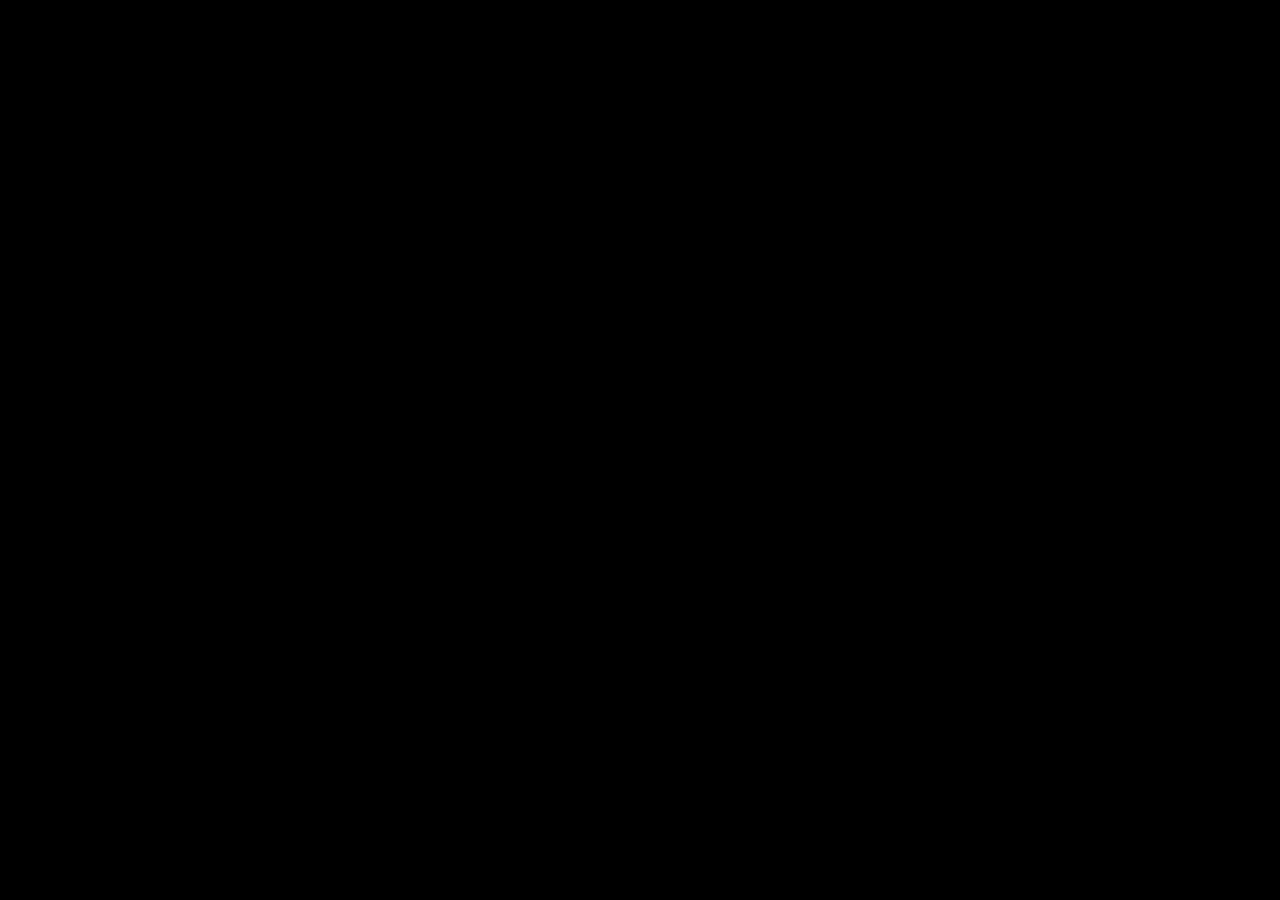
==== commit 2558f5f3: "notion iframe" ====
--- a/index.html
+++ b/index.html
@@ -1,13 +1,15 @@
 <!DOCTYPE HTML>
 <html lang="en" style="min-height:100%;">
-<meta http-equiv="refresh" content="0; URL=https://13ihsan92.notion.site/Documentation-san-NBA-stl-b5f06c8384c34fbb877a1313cffd7804?pvs=4"> <!-- edit this line -->
+<!-- <meta http-equiv="refresh" content="0; URL=https://13ihsan92.notion.site/Documentation-san-NBA-stl-b5f06c8384c34fbb877a1313cffd7804?pvs=4"> -->
 <head>
     <meta charset="utf-8">
     <meta name="viewport" content="width=device-width, initial-scale=1, shrink-to-fit=no">
 </head>
 
 <body style="background:black;">
-    <h1>Loading...</h1>
+    <!-- <h1>Loading...</h1> -->
+    <iframe src="https://13ihsan92.notion.site/Documentation-san-NBA-stl-b5f06c8384c34fbb877a1313cffd7804?pvs=4" width="100%" height="100%" style="border:none; position:absolute; top:0; left:0; width:100vw; height:100vh;"></iframe>
+
 </body>
 
 </html>
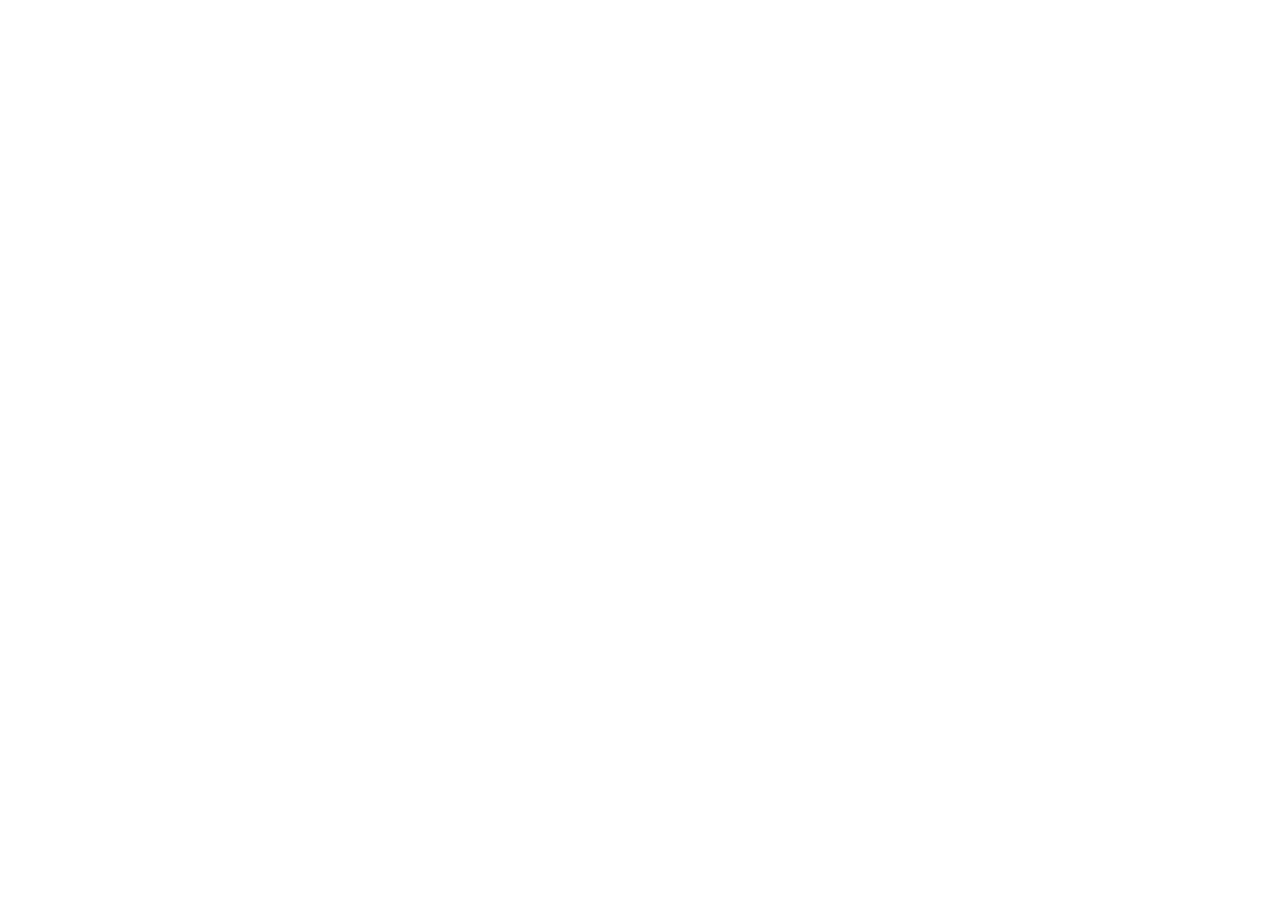
==== commit 56bb92cf: "gajadi iframe" ====
--- a/index.html
+++ b/index.html
@@ -1,14 +1,14 @@
 <!DOCTYPE HTML>
 <html lang="en" style="min-height:100%;">
-<!-- <meta http-equiv="refresh" content="0; URL=https://13ihsan92.notion.site/Documentation-san-NBA-stl-b5f06c8384c34fbb877a1313cffd7804?pvs=4"> -->
+<meta http-equiv="refresh" content="0; URL=https://13ihsan92.notion.site/Documentation-san-NBA-stl-b5f06c8384c34fbb877a1313cffd7804?pvs=4">
 <head>
     <meta charset="utf-8">
     <meta name="viewport" content="width=device-width, initial-scale=1, shrink-to-fit=no">
 </head>
 
 <body style="background:black;">
-    <!-- <h1>Loading...</h1> -->
-    <iframe src="https://13ihsan92.notion.site/Documentation-san-NBA-stl-b5f06c8384c34fbb877a1313cffd7804?pvs=4" width="100%" height="100%" style="border:none; position:absolute; top:0; left:0; width:100vw; height:100vh;"></iframe>
+    <h1>Loading...</h1>
+    <!-- <iframe src="https://13ihsan92.notion.site/Documentation-san-NBA-stl-b5f06c8384c34fbb877a1313cffd7804?pvs=4" width="100%" height="100%" style="border:none; position:absolute; top:0; left:0; width:100vw; height:100vh;"></iframe> -->
 
 </body>
 
